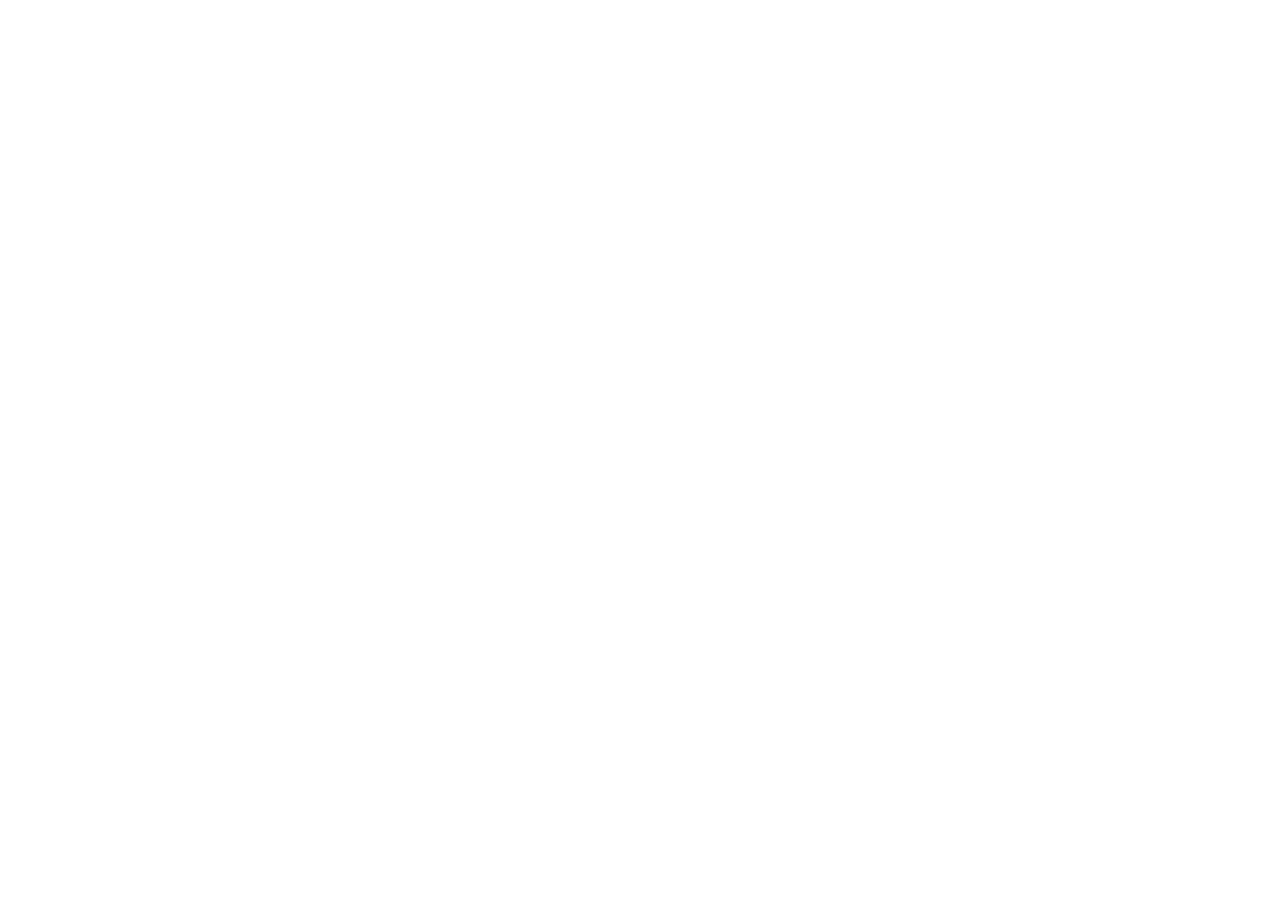
==== To-Do.html @ e84799cb "new files added" ====
<!DOCTYPE html>
<html lang="en">
<head>
    <meta charset="UTF-8">
    <meta name="viewport" content="width=device-width, initial-scale=1.0">
    <title>Document</title>
    <link rel="stylesheet" href="To-Do.css">
</head>
<body>
    

    <script src="To-Do.js"></script>
</body>
</html>
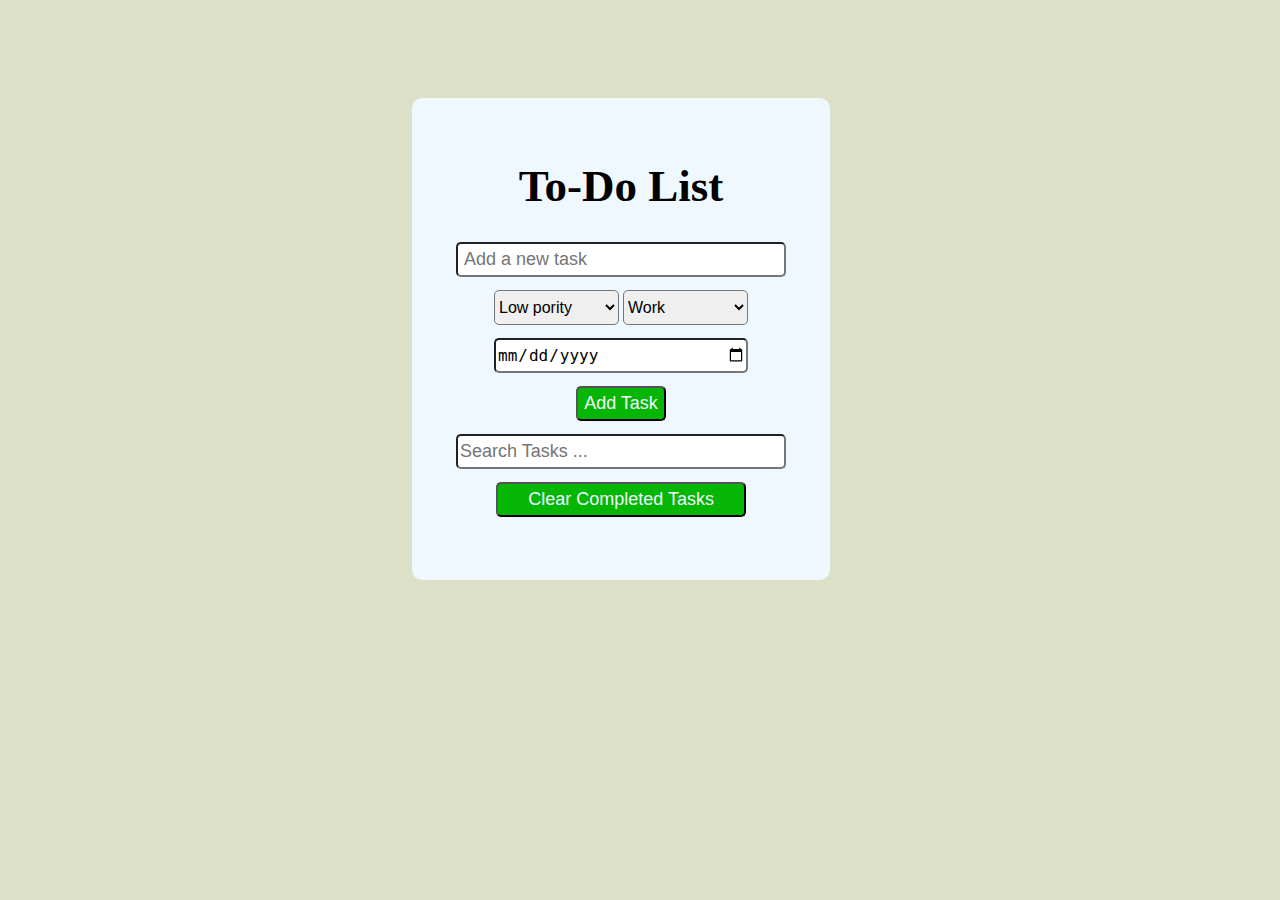
==== commit c1edaef8: "updated" ====
--- a/To-Do.html
+++ b/To-Do.html
@@ -1,14 +1,32 @@
-<!DOCTYPE html>
-<html lang="en">
-<head>
-    <meta charset="UTF-8">
-    <meta name="viewport" content="width=device-width, initial-scale=1.0">
-    <title>Document</title>
-    <link rel="stylesheet" href="To-Do.css">
-</head>
-<body>
-    
+<html>
+    <head>
+        <link rel="stylesheet" href="To-Do.css">
+        <title>To-Do-List</title>
+        <link id="title_icon" rel="icon" href="[data-uri]">
+    </head>
+    <body >
+        <div id="div1">
+            <h1>To-Do List</h1>
+            <input id="add-task" type="text" placeholder=" Add a new task"><br>
+            <select class="pri"> 
+                <option>Low pority</option>
+                <option>Medium Priority</option>
+                <option>High Priority</option>
+            </select>
+            <select class="pri">
+                 <option>Work </option>
+                 <option>Personal </option>
+                 <option>Shopping </option>
+                 <option>Others </option>     
+            </select><br>
+            <input type="date" id="date"><br>
+            <button id="addtask">Add Task</button><br>
+            <input type="text" id="search" placeholder="Search Tasks ..."><br>
+            <button id="com">Clear Completed Tasks</button><br>
+            <div id="div2">
 
-    <script src="To-Do.js"></script>
-</body>
+            </div>
+        </div>
+        <script src="To-Do.js"></script>
+    </body>
 </html>--- a/To-Do.css
+++ b/To-Do.css
@@ -0,0 +1,67 @@
+#div1{
+    text-align: center;
+    position: relative;
+    top: 90px; 
+    background-color: aliceblue;
+    width:33%;
+    margin-left: 32%;
+    padding-top: 2.5%;
+    padding-bottom: 4%;
+    border-radius: 10px;
+}
+#add-task{
+    width: 330px;
+    height: 35px;
+    border-radius: 5px;
+    font-size: large;
+    text-align: left;
+    margin-bottom:13px;
+}
+h1 {
+    font-size: 45px;
+}
+.pri {
+    width: 125px;
+    height: 35px;
+    border-radius: 5px;
+    margin-bottom:13px;
+    font-size: 16px;
+}
+#date{
+    width: 254px;
+    height: 35px; 
+    border-radius: 5px;
+    margin-bottom:13px;
+    font-size: 16px;
+}
+#addtask{
+    width: 90px;
+    height: 35px; 
+    border-radius: 5px;
+    color: aliceblue;
+    background-color: rgb(5, 182, 5);
+    font-weight: 500;
+    font-size: large;
+    margin-bottom: 13px;
+}
+body{
+    background-color: rgb(219, 224, 199);
+}
+#search{
+    width: 330px;
+    height: 35px;
+    border-radius: 5px;
+    font-size: large;
+    text-align: left;
+    margin-bottom:13px;
+}
+#com{
+    width: 250px;
+    height: 35px;
+    border-radius: 5px;
+    color: aliceblue;
+    background-color: rgb(5, 182, 5);
+    font-weight: 500;
+    font-size: large;
+    margin-bottom: 13px;
+}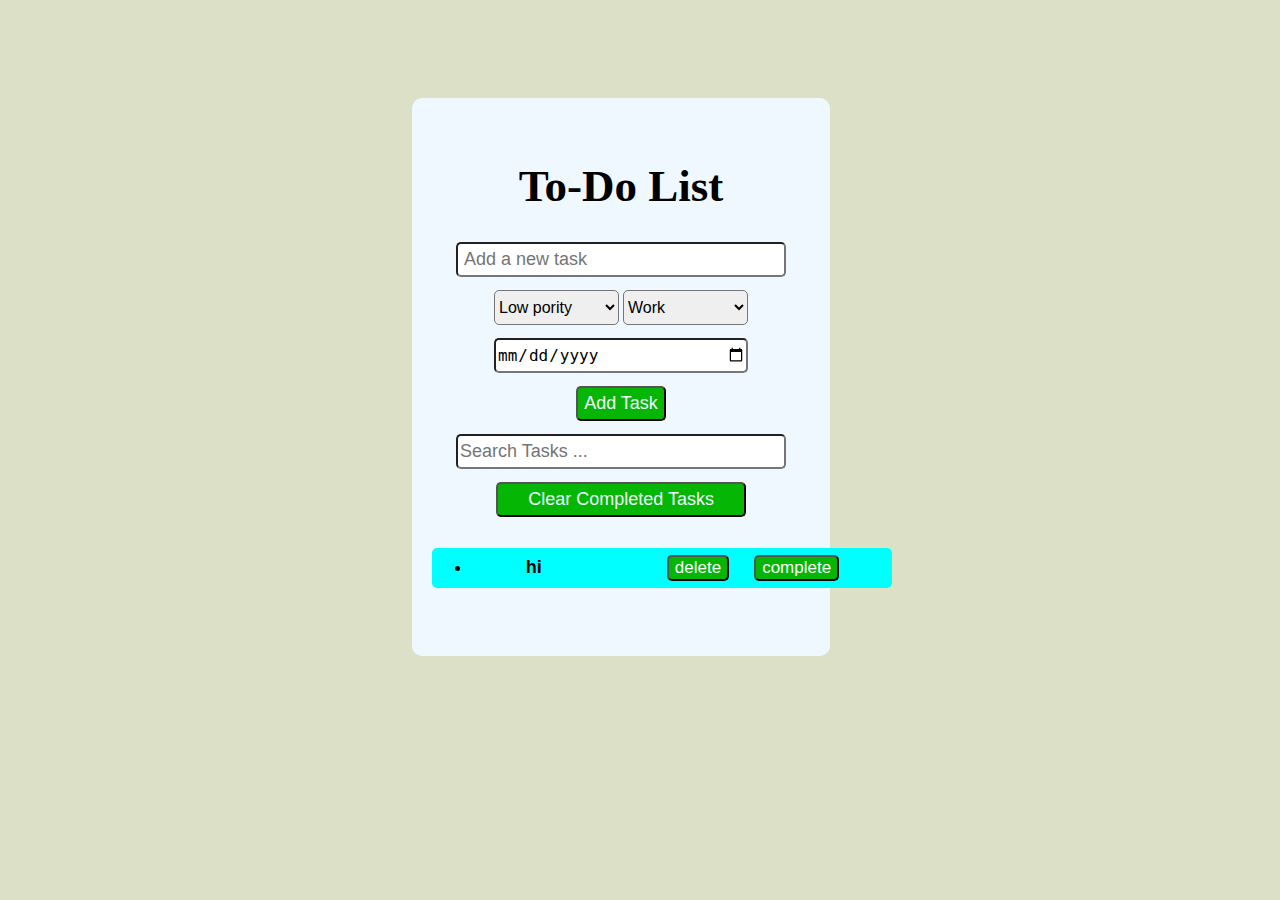
==== commit 6ad337e1: "updated" ====
--- a/To-Do.html
+++ b/To-Do.html
@@ -7,8 +7,8 @@
     <body >
         <div id="div1">
             <h1>To-Do List</h1>
-            <input id="add-task" type="text" placeholder=" Add a new task"><br>
-            <select class="pri"> 
+            <input id="add-task" type="text" placeholder=" Add a new task" ><br>
+            <select class="pri" id="pri"> 
                 <option>Low pority</option>
                 <option>Medium Priority</option>
                 <option>High Priority</option>
@@ -20,13 +20,16 @@
                  <option>Others </option>     
             </select><br>
             <input type="date" id="date"><br>
-            <button id="addtask">Add Task</button><br>
+            <button id="addtask" onclick=abc()>Add Task</button><br>
             <input type="text" id="search" placeholder="Search Tasks ..."><br>
             <button id="com">Clear Completed Tasks</button><br>
-            <div id="div2">
-
-            </div>
+            <ul id="ul">
+                      <li>hi <button class="del" onclick="del(event)">delete</button> <button class="com" onclick="com()">complete</button></li>
+            </ul>
         </div>
         <script src="To-Do.js"></script>
     </body>
-</html>+</html>
+<script src="To-Do.js">
+
+</script>--- a/To-Do.css
+++ b/To-Do.css
@@ -64,4 +64,33 @@
     font-weight: 500;
     font-size: large;
     margin-bottom: 13px;
+}
+#ul{
+    width:420px;
+    height: 40px;
+    position: relative;
+    left: 20px;
+    font-size: large;
+    font-weight: 700;
+    font-family: 'Segoe UI', Tahoma, Geneva, Verdana, sans-serif;
+    background-color: aqua;
+    border-radius: 5px ;
+}
+.del{
+   margin-left: 120px;
+   background-color:  rgb(5, 182, 5);
+   border-radius: 5px;
+   color: white;
+   margin-right: 20px;
+   font-size: 17px;
+   margin-top: 7px;
+   margin-bottom: 8px;
+}
+.com{
+   
+    background-color:  rgb(5, 182, 5);
+    border-radius: 5px;
+    color: white;
+    font-size: 17px;
+    margin-top: 7px;
 }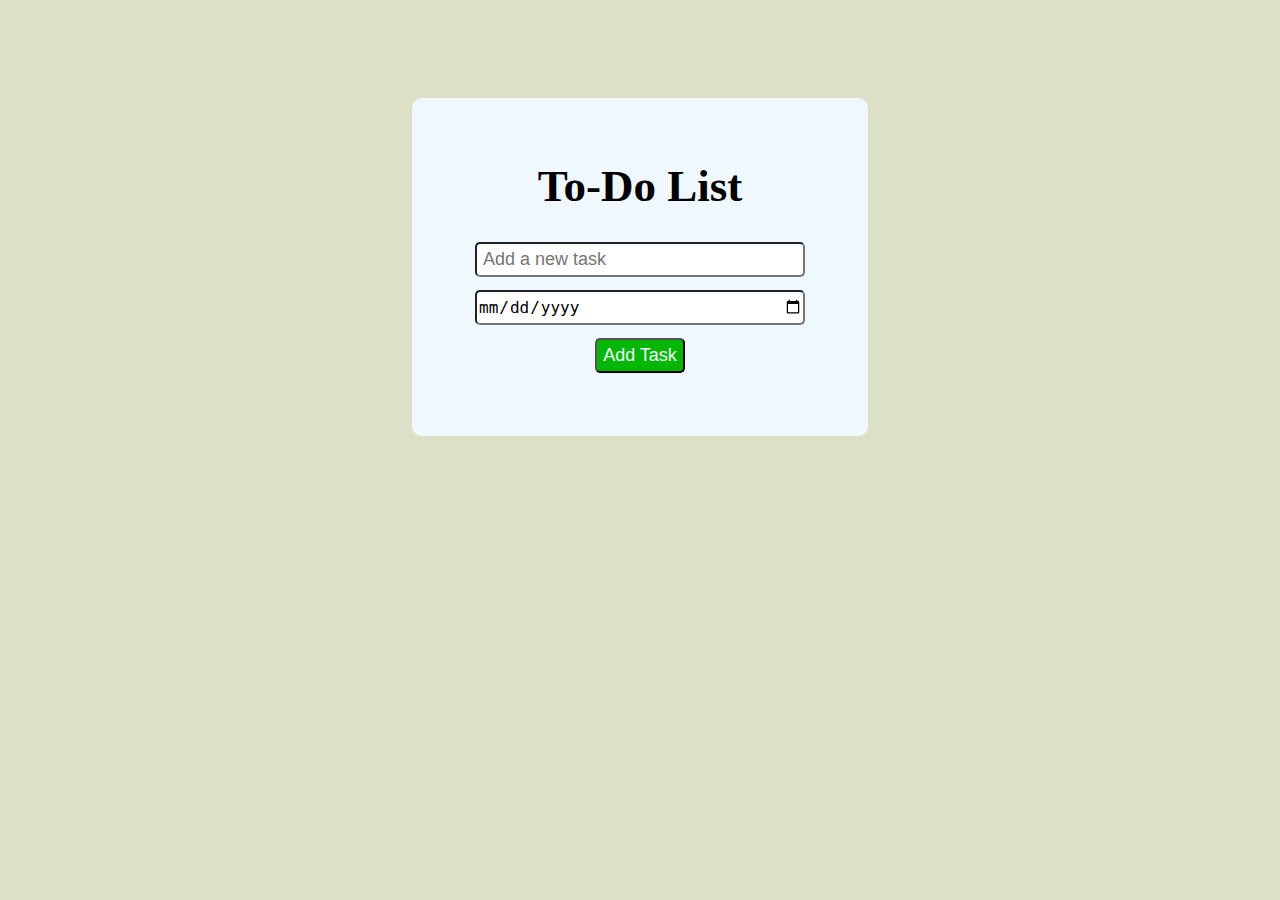
==== commit 3b6eb6bf: "updated" ====
--- a/To-Do.html
+++ b/To-Do.html
@@ -8,25 +8,11 @@
         <div id="div1">
             <h1>To-Do List</h1>
             <input id="add-task" type="text" placeholder=" Add a new task" ><br>
-            <select class="pri" id="pri"> 
-                <option>Low pority</option>
-                <option>Medium Priority</option>
-                <option>High Priority</option>
-            </select>
-            <select class="pri">
-                 <option>Work </option>
-                 <option>Personal </option>
-                 <option>Shopping </option>
-                 <option>Others </option>     
-            </select><br>
             <input type="date" id="date"><br>
             <button id="addtask" onclick=abc()>Add Task</button><br>
-            <input type="text" id="search" placeholder="Search Tasks ..."><br>
-            <button id="com">Clear Completed Tasks</button><br>
-            <ul id="ul">
-                      <li>hi <button class="del" onclick="del(event)">delete</button> <button class="com" onclick="com()">complete</button></li>
-            </ul>
-        </div>
+            <table id="ul">
+            </table id="tab">
+       
         <script src="To-Do.js"></script>
     </body>
 </html>
--- a/To-Do.css
+++ b/To-Do.css
@@ -3,8 +3,8 @@
     position: relative;
     top: 90px; 
     background-color: aliceblue;
-    width:33%;
     margin-left: 32%;
+    margin-right: 32%;
     padding-top: 2.5%;
     padding-bottom: 4%;
     border-radius: 10px;
@@ -28,7 +28,7 @@
     font-size: 16px;
 }
 #date{
-    width: 254px;
+    width: 330px;
     height: 35px; 
     border-radius: 5px;
     margin-bottom:13px;
@@ -64,12 +64,13 @@
     font-weight: 500;
     font-size: large;
     margin-bottom: 13px;
+    
 }
 #ul{
-    width:420px;
-    height: 40px;
+    width: 500px;
     position: relative;
     left: 20px;
+    right: 20px;
     font-size: large;
     font-weight: 700;
     font-family: 'Segoe UI', Tahoma, Geneva, Verdana, sans-serif;
@@ -77,14 +78,15 @@
     border-radius: 5px ;
 }
 .del{
-   margin-left: 120px;
+   margin-left: 10px;
    background-color:  rgb(5, 182, 5);
    border-radius: 5px;
    color: white;
-   margin-right: 20px;
+   margin-right: 10px;
    font-size: 17px;
    margin-top: 7px;
    margin-bottom: 8px;
+   width: 100x;
 }
 .com{
    
@@ -93,4 +95,22 @@
     color: white;
     font-size: 17px;
     margin-top: 7px;
-}+    position: relative;
+    z-index: 3;
+}
+.h4{
+    position: relative     ;
+    z-index: 100;
+}
+#ul {
+    border-collapse: collapse; 
+}
+
+#ul td {
+    border: 1px solid black; 
+    padding: 8px;  
+    text-align: center;
+}
+
+#ul tr {
+    border-bottom: 2px solid black; }
